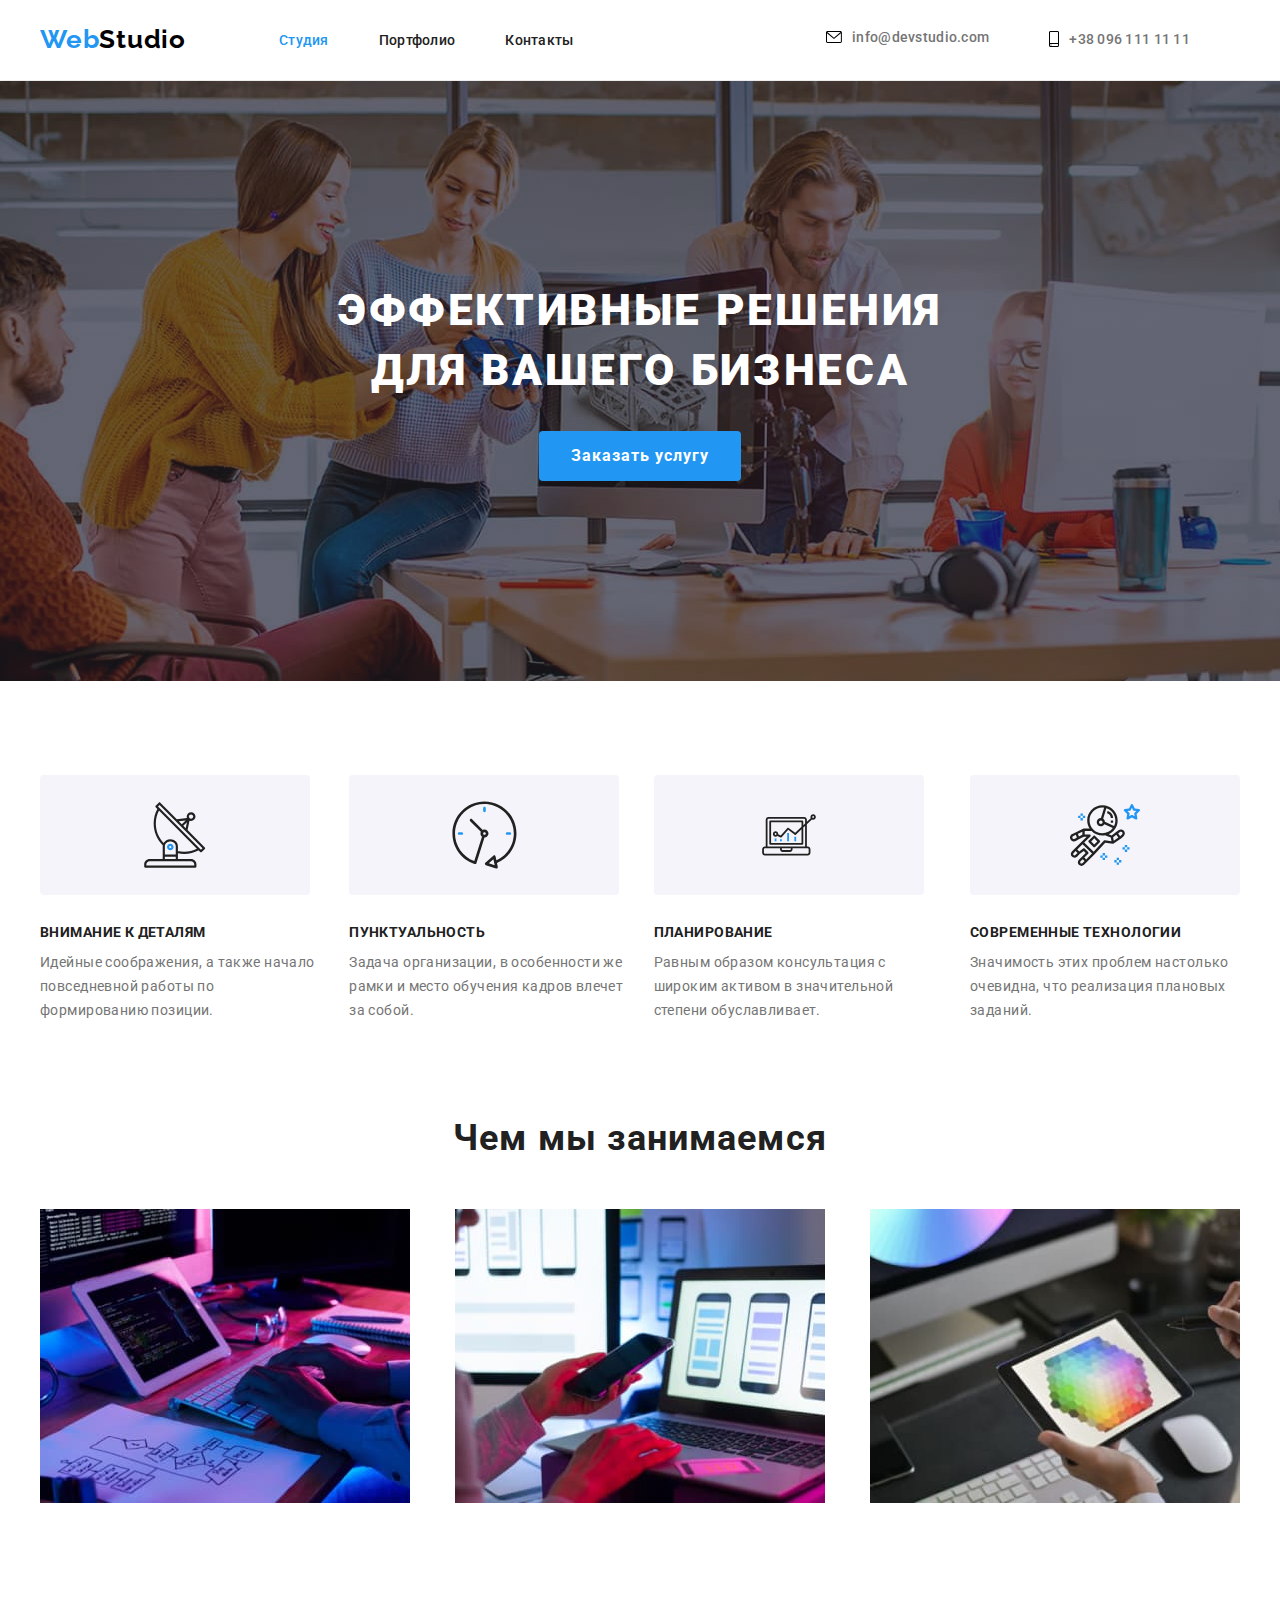
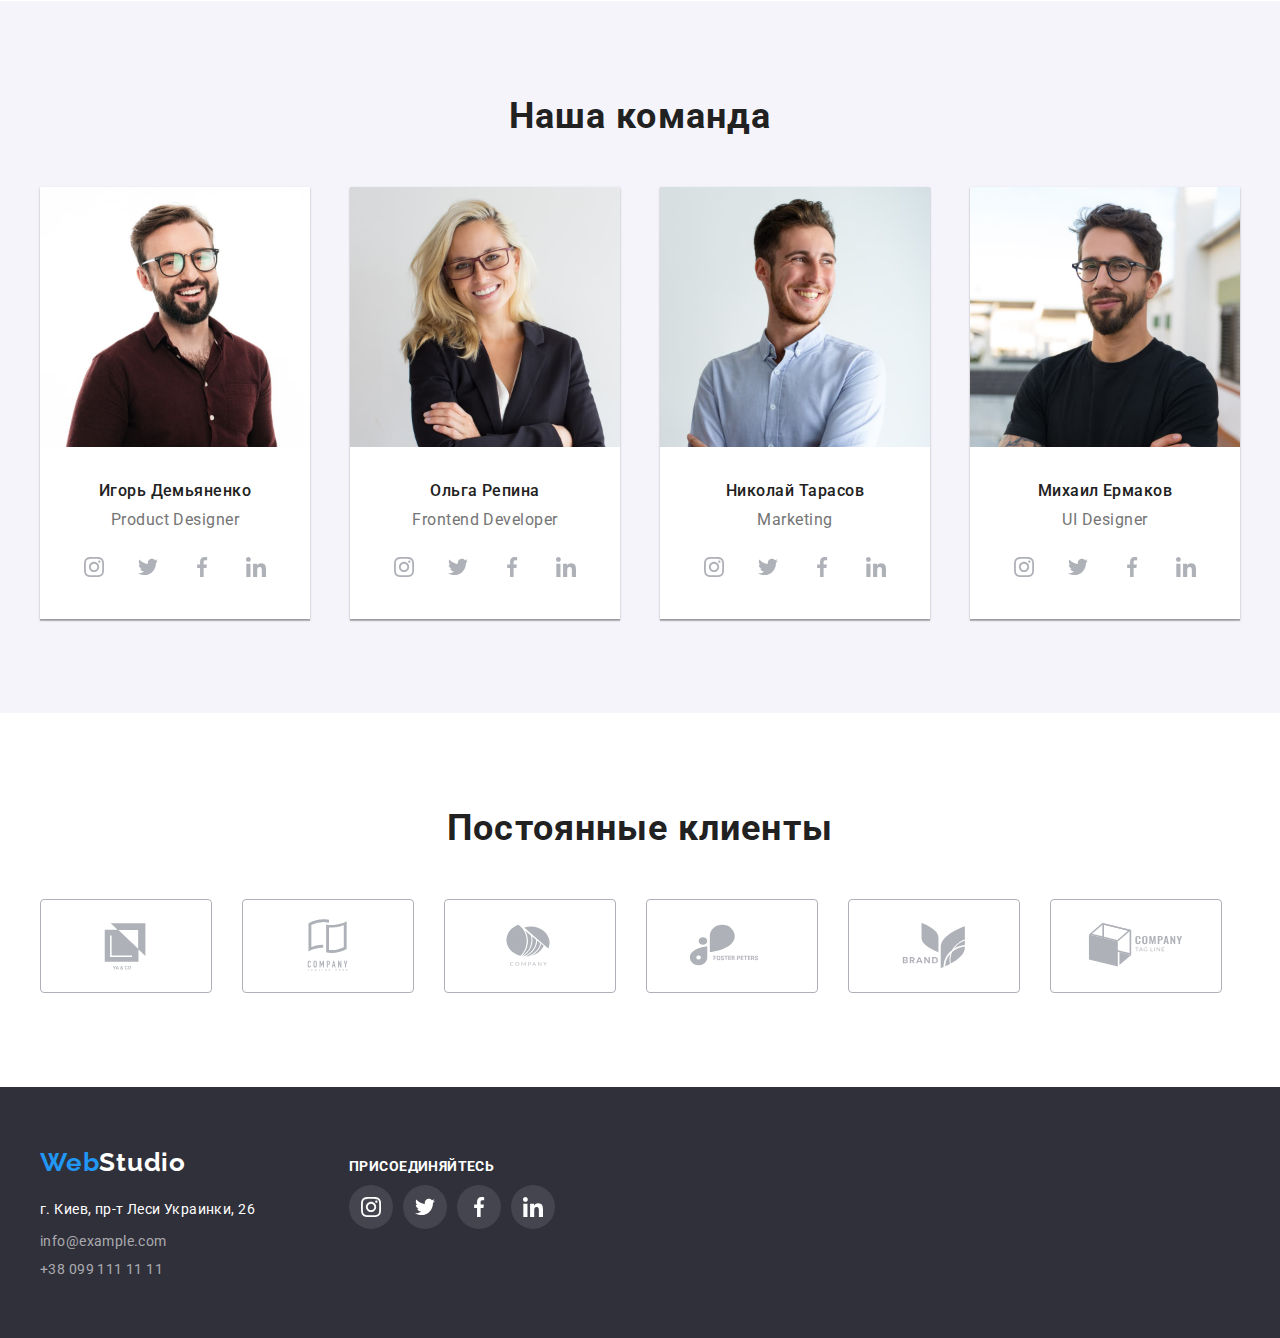
==== index.html @ afcabbdd "19/06 hw5" ====
<!DOCTYPE html>
<html lang="ru">
  <head>
    <meta charset="UTF-8" />
    <meta http-equiv="X-UA-Compatible" content="IE=edge" />
    <meta name="viewport" content="width=device-width, initial-scale=1.0" />
    <link
      href="https://fonts.googleapis.com/css2?family=Raleway:wght@700&family=Roboto:wght@400;500;700;900&display=swap"
      rel="stylesheet"
    />
    <title>webstudio</title>
    <link
      rel="stylesheet"
      href="https://cdnjs.cloudflare.com/ajax/libs/modern-normalize/1.1.0/modern-normalize.min.css"
      integrity="sha512-wpPYUAdjBVSE4KJnH1VR1HeZfpl1ub8YT/NKx4PuQ5NmX2tKuGu6U/JRp5y+Y8XG2tV+wKQpNHVUX03MfMFn9Q=="
      crossorigin="anonymous"
      referrerpolicy="no-referrer"
    />
    <link rel="stylesheet" href="./css/styles.css" />
  </head>
  <body>
    <!-- Шапка-->

    <header class="page-header">
      <div class="container">
        <nav class="header-nav">
          <a href="/" lang="en" class="logo link"
            ><span class="logo-part link">Web</span>Studio</a
          >
          <ul class="site-nav">
            <li class="header-item">
              <a href="./index.html" class="link current">Студия</a>
            </li>
            <li class="header-item">
              <a href="./portfolio.html" class="link">Портфолио</a>
            </li>
            <li class="header-item"><a href="" class="link">Контакты</a></li>
          </ul>
        </nav>
        <ul class="header-contacts">
          <li class="mail-icon">
            <a
              href="mailto:info@devstudio.com"
              class="contact-list-header link"
            >
              <svg class="envelope-header-icon" width="16" height="12">
                <use href="./images/icons.svg#icon-envelope"></use>
              </svg>
              info@devstudio.com</a
            >
          </li>
          <li>
            <a href="tel:+380961111111" class="contact-list-header link">
              <svg class="phone-header-icon" width="10" height="16">
                <use href="./images/icons.svg#icon-smartphone"></use>
              </svg>
              +38 096 111 11 11</a
            >
          </li>
        </ul>
      </div>
    </header>
    <!--Герой-->
    <main>
      <section class="hero">
        <div class="container">
          <h1 class="hero-title">Эффективные решения для вашего бизнеса</h1>
          <button type="button" class="button-title">Заказать услугу</button>
        </div>
      </section>
      <!--Преимущества-->
      <section class="features">
        <div class="container">
          <h2 class="visually-hidden">Наши преимущества</h2>
          <ul class="feature-title">
            <li class="feature-item-list">
              <div class="features-icon">
                <svg class="antenna-icon" width="65.32" height="70">
                  <use href="./images/icons.svg#icon-antenna"></use>
                </svg>
              </div>
              <h3 class="feature-item">Внимание к деталям</h3>
              <p class="feature-list">
                Идейные соображения, а также начало повседневной работы по
                формированию позиции.
              </p>
            </li>
            <li class="feature-item-list">
              <div class="features-icon">
                <svg class="clock-icon" width="66.96" height="70">
                  <use href="./images/icons.svg#icon-clock"></use>
                </svg>
              </div>
              <h3 class="feature-item">Пунктуальность</h3>
              <p class="feature-list">
                Задача организации, в особенности же рамки и место обучения
                кадров влечет за собой.
              </p>
            </li>
            <li class="feature-item-list">
              <div class="features-icon">
                <svg class="diagram-icon" width="70" height="53.69px">
                  <use href="./images/icons.svg#icon-diagram"></use>
                </svg>
              </div>
              <h3 class="feature-item">Планирование</h3>
              <p class="feature-list">
                Равным образом консультация с широким активом в значительной
                степени обуславливает.
              </p>
            </li>
            <li class="feature-item-list">
              <div class="features-icon">
                <svg class="astronaut-icon" width="70px" height="70px">
                  <use href="./images/icons.svg#icon-astronaut"></use>
                </svg>
              </div>
              <h3 class="feature-item">Современные технологии</h3>
              <p class="feature-list">
                Значимость этих проблем настолько очевидна, что реализация
                плановых заданий.
              </p>
            </li>
          </ul>
        </div>
      </section>
      <!--о нас-->
      <section class="about">
        <div class="container">
          <h2 class="section-title">Чем мы занимаемся</h2>
          <ul class="section-items">
            <li class="section-img">
              <img
                src="./images/1.jpg"
                width="370"
                height="294"
                alt="две руки на клавиатуре,лист со схемой,монитор,планшет,очки,блокнот"
              />
            </li>
            <li class="section-img">
              <img
                src="./images/2.jpg"
                width="370"
                height="294"
                alt="создание макета мобильной версии сайта"
              />
            </li>
            <li class="section-img">
              <img
                src="./images/3.jpg"
                width="370"
                height="294"
                alt="стилус и планшет с палитрой в руках на фоне клавиатуры и компьютера"
              />
            </li>
          </ul>
        </div>
      </section>
      <!--Сотрудники-->
      <section class="employees">
        <div class="container">
          <h2 class="team-title">Наша команда</h2>
          <ul class="employees-items">
            <li class="employee-list">
              <img
                src="./images/product_designer.jpg"
                width="270"
                height="260"
                alt="мужчина бородатый в очках в бордовой рубашке"
              />
              <div class="caption-job">
                <h3 class="caption">Игорь Демьяненко</h3>
                <p lang="en" class="job-title">Product Designer</p>
              </div>
              <ul class="employees-soc-list list">
                <li class="employees-soc-item">
                  <a href="" class="employees-soc-link link">
                    <svg class="employees-soc-icon" width="20" height="20">
                      <use href="./images/icons.svg#icon-instagram"></use>
                    </svg>
                  </a>
                </li>
                <li class="employees-soc-item">
                  <a href="" class="employees-soc-link link">
                    <svg class="employees-soc-icon" width="20" height="20">
                      <use href="./images/icons.svg#icon-twitter"></use>
                    </svg>
                  </a>
                </li>
                <li class="employees-soc-item">
                  <a href="" class="employees-soc-link link">
                    <svg class="employees-soc-icon" width="20" height="20">
                      <use href="./images/icons.svg#icon-facebook"></use>
                    </svg>
                  </a>
                </li>
                <li class="employees-soc-item">
                  <a href="" class="employees-soc-link link">
                    <svg class="employees-soc-icon" width="20" height="20">
                      <use href="./images/icons.svg#icon-linkedin"></use>
                    </svg>
                  </a>
                </li>
              </ul>
            </li>
            <li class="employee-list">
              <img
                src="./images/frontend_dev.jpg"
                width="270"
                height="260"
                alt="девушка блондинка в очках и пиджаке"
              />
              <div class="caption-job">
                <h3 class="caption">Ольга Репина</h3>
                <p lang="en" class="job-title">Frontend Developer</p>
              </div>
              <ul class="employees-soc-list list">
                <li class="employees-soc-item">
                  <a href="" class="employees-soc-link link">
                    <svg class="employees-soc-icon" width="20" height="20">
                      <use href="./images/icons.svg#icon-instagram"></use>
                    </svg>
                  </a>
                </li>
                <li class="employees-soc-item">
                  <a href="" class="employees-soc-link link">
                    <svg class="employees-soc-icon" width="20" height="20">
                      <use href="./images/icons.svg#icon-twitter"></use>
                    </svg>
                  </a>
                </li>
                <li class="employees-soc-item">
                  <a href="" class="employees-soc-link link">
                    <svg class="employees-soc-icon" width="20" height="20">
                      <use href="./images/icons.svg#icon-facebook"></use>
                    </svg>
                  </a>
                </li>
                <li class="employees-soc-item">
                  <a href="" class="employees-soc-link link">
                    <svg class="employees-soc-icon" width="20" height="20">
                      <use href="./images/icons.svg#icon-linkedin"></use>
                    </svg>
                  </a>
                </li>
              </ul>
            </li>
            <li class="employee-list">
              <img
                src="./images/marketing.jpg"
                width="270"
                height="260"
                alt="светлый мужчина в светлой рубашке"
              />
              <div class="caption-job">
                <h3 class="caption">Николай Тарасов</h3>
                <p lang="en" class="job-title">Marketing</p>
              </div>
              <ul class="employees-soc-list list">
                <li class="employees-soc-item">
                  <a href="" class="employees-soc-link link">
                    <svg class="employees-soc-icon" width="20" height="20">
                      <use href="./images/icons.svg#icon-instagram"></use>
                    </svg>
                  </a>
                </li>
                <li class="employees-soc-item">
                  <a href="" class="employees-soc-link link">
                    <svg class="employees-soc-icon" width="20" height="20">
                      <use href="./images/icons.svg#icon-twitter"></use>
                    </svg>
                  </a>
                </li>
                <li class="employees-soc-item">
                  <a href="" class="employees-soc-link link">
                    <svg class="employees-soc-icon" width="20" height="20">
                      <use href="./images/icons.svg#icon-facebook"></use>
                    </svg>
                  </a>
                </li>
                <li class="employees-soc-item">
                  <a href="" class="employees-soc-link link">
                    <svg class="employees-soc-icon" width="20" height="20">
                      <use href="./images/icons.svg#icon-linkedin"></use>
                    </svg>
                  </a>
                </li>
              </ul>
            </li>
            <li class="employee-list">
              <img
                src="./images/ul_designer.jpg"
                width="270"
                height="260"
                alt="мужчина брюнет в очках бородатый"
              />
              <div class="caption-job">
                <h3 class="caption">Михаил Ермаков</h3>
                <p lang="en" class="job-title">UI Designer</p>
              </div>
              <ul class="employees-soc-list list">
                <li class="employees-soc-item">
                  <a href="" class="employees-soc-link link">
                    <svg class="employees-soc-icon" width="20" height="20">
                      <use href="./images/icons.svg#icon-instagram"></use>
                    </svg>
                  </a>
                </li>
                <li class="employees-soc-item">
                  <a href="" class="employees-soc-link link">
                    <svg class="employees-soc-icon" width="20" height="20">
                      <use href="./images/icons.svg#icon-twitter"></use>
                    </svg>
                  </a>
                </li>
                <li class="employees-soc-item">
                  <a href="" class="employees-soc-link link">
                    <svg class="employees-soc-icon" width="20" height="20">
                      <use href="./images/icons.svg#icon-facebook"></use>
                    </svg>
                  </a>
                </li>
                <li class="employees-soc-item">
                  <a href="" class="employees-soc-link link">
                    <svg class="employees-soc-icon" width="20" height="20">
                      <use href="./images/icons.svg#icon-linkedin"></use>
                    </svg>
                  </a>
                </li>
              </ul>
            </li>
          </ul>
        </div>
      </section>
      <!--Клиенты-->
      <section class="clients">
        <div class="container">
          <h2 class="section-title">Постоянные клиенты</h2>
          <ul class="clients-list">
            <li class="clients-item">
              <a href="" class="clients-icon">
                <svg class="yaco-icon" width="106" height="60">
                  <use href="./images/icons.svg#icon-yaco"></use>
                </svg>
              </a>
            </li>
            <li class="clients-item">
              <a href="" class="clients-icon">
                <svg class="company-tagline-icon" width="106" height="60">
                  <use href="./images/icons.svg#icon-company-tagline"></use>
                </svg>
              </a>
            </li>
            <li class="clients-item">
              <a href="" class="clients-icon">
                <svg class="company-icon" width="106" height="60">
                  <use href="./images/icons.svg#icon-company"></use>
                </svg>
              </a>
            </li>
            <li class="clients-item">
              <a href="" class="clients-icon">
                <svg class="foster-peters-icon" width="106" height="60">
                  <use href="./images/icons.svg#icon-foster-peters"></use>
                </svg>
              </a>
            </li>
            <li class="clients-item">
              <a href="" class="clients-icon">
                <svg class="brand-icon" width="106" height="60">
                  <use href="./images/icons.svg#icon-brand"></use>
                </svg>
              </a>
            </li>
            <li class="clients-item">
              <a href="" class="clients-icon">
                <svg class="tagline-company-icon" width="106" height="60">
                  <use href="./images/icons.svg#icon-tagline-company"></use>
                </svg>
              </a>
            </li>
          </ul>
        </div>
      </section>
    </main>
    <footer class="page-footer">
      <div class="container footer">
        <div class="container-footer">
          <div class="footer-logo-main">
            <a href="/" lang="en" class="logo link"
              ><span class="logo-part link"> Web</span
              ><span class="footer-logo">Studio</span></a
            >
          </div>
          <address>
            <ul class="footer-list">
              <li class="footer-list-item">
                <a
                  href="https://goo.gl/maps/MhNTVuYmyWMfQof16"
                  target="_blank"
                  rel="nooper nofollow norereferrer"
                  class="address link"
                  >г. Киев, пр-т Леси Украинки, 26</a
                >
              </li>
              <li class="footer-list-item">
                <a href="mailto:info@example.com" class="contact-list link"
                  >info@example.com</a
                >
              </li>
              <li class="footer-list-item">
                <a href="tel:+380991111111" class="contact-list link"
                  >+38 099 111 11 11</a
                >
              </li>
            </ul>
          </address>
        </div>

        <div class="footer-soc">
          <p class="footer-soc-title">ПРИСОЕДИНЯЙТЕСЬ</p>
          <ul class="footer-soc-list list">
            <li class="footer-soc-item">
              <a href="" class="footer-soc-link link">
                <svg class="footer-soc-icon" width="20" height="20">
                  <use href="./images/icons.svg#icon-instagram"></use>
                </svg>
              </a>
            </li>
            <li class="footer-soc-item">
              <a href="" class="footer-soc-link link">
                <svg class="footer-soc-icon" width="20" height="20">
                  <use href="./images/icons.svg#icon-twitter"></use>
                </svg>
              </a>
            </li>
            <li class="footer-soc-item">
              <a href="" class="footer-soc-link link">
                <svg class="footer-soc-icon" width="20" height="20">
                  <use href="./images/icons.svg#icon-facebook"></use>
                </svg>
              </a>
            </li>
            <li class="footer-soc-item">
              <a href="" class="footer-soc-link link">
                <svg class="footer-soc-icon" width="20" height="20">
                  <use href="./images/icons.svg#icon-linkedin"></use>
                </svg>
              </a>
            </li>
          </ul>
        </div>
      </div>
    </footer>
  </body>
</html>
---- css/styles.css ----
/* цвет основного текста #757575; */
/* вторичный цвет текста #212121; */
/* не основной цвет фона (сверху и футер) темно-серый #2F303A; */
/* основной цвет фона (мэин) белый #E5E5E5; */

:root {
  --primary-text-color: #757575;
  --tittle-text-color: #212121;
  --accent-color: #2196f3;
  --primary-bg-color: #ffffff;
}

html {
  box-sizing: border-box;
}

body {
  background-color: var(--primary-bg-color);
  color: var(--primary-text-color);
  font-family: Roboto, sans-serif;
  margin: 0;
}

p,
h1,
h2,
h3,
h4,
h5,
h6 {
  font-family: Roboto;
  margin: 0;
}

ul {
  list-style: none;
  padding: 0;
  margin: 0;
}

img {
  max-width: 100%;
}

.link {
  text-decoration: none;
}

.list {
  list-style: none;
}

.container {
  width: 1200px;
  padding-left: 15px;
  padding-right: 15px;
  margin: auto;
}

/* header */

/* ----------logo---------- */

.logo {
  font-family: "Raleway", sans-serif;
  font-style: normal;
  font-weight: 700;
  color: #000000;
  font-size: 26px;
  line-height: 1.19;
  letter-spacing: 0.03em;

  margin-right: 93px;
}

.logo-part {
  color: var(--accent-color);
  letter-spacing: 0.03em;
}

.footer-logo {
  color: #ffffff;
  background-color: #2f303a;
  letter-spacing: 0.03em;
}

/* ------site nav------ */
.site-nav .link {
  font-style: normal;
  font-weight: 500;
  font-size: 14px;
  line-height: 1.14;
  color: var(--tittle-text-color);
  letter-spacing: 0.02em;
}

.site-nav .link:hover,
.site-nav .link:focus {
  color: var(--accent-color);
}

.site-nav .link.current {
  color: var(--accent-color);
}

.site-nav {
  display: flex;
  align-items: center;
}

.site-nav {
  margin: 0;
}

.header-item:not(:last-child) {
  margin-right: 50px;
}

.page-header .container {
  display: flex;
  align-items: center;
}

.page-header {
  padding-top: 24px;
  padding-bottom: 25px;
  border-bottom: 1px solid #ececec;
}

.header-nav {
  display: flex;
}

.header-contacts {
  display: flex;
  margin: 0;
  margin-left: auto;
  justify-content: end;
}

.contact-list-header {
  display: flex;
  align-items: center;
  justify-content: center;

  font-weight: 500;
  font-size: 14px;
  line-height: 1.14px;
  letter-spacing: 0.02em;
  color: var(--primary-text-color);

  margin-right: 50px;
}

.contact-list-header {
  content: "";
  margin-left: 10px;
  background-color: #fff;
  background-size: contain;
}

.contact-list-header:hover,
.contact-list-header:focus .envelope-header-icon:hover,
.envelope-header-icon:focus {
  color: var(--accent-color);
  fill: var(--accent-color);
}

.envelope-header-icon,
.phone-header-icon {
  display: flex;
  align-items: center;
  justify-content: center;
  background-size: contain;

  margin-right: 10px;
}

.mail-icon {
  margin: 0;
  padding: 0;
}

.contact-list {
  font-style: normal;
  font-weight: 400;
  font-size: 14px;
  line-height: 1.71px;
  letter-spacing: 0.03em;
  color: rgba(255, 255, 255, 0.6);
}

.contact-list:hover,
.contact-list:focus {
  color: var(--accent-color);
}

/* ------герой------ */

.hero {
  background-color: #2f303a;
  background-image: linear-gradient(
      rgba(47, 48, 58, 0.4),
      rgba(47, 48, 58, 0.4)
    ),
    url(../images/hero-bg\ .jpg);
  max-width: 1600px;
  margin: 0 auto;
  background-repeat: no-repeat;
  background-position: center;

  padding-top: 200px;
  padding-bottom: 200px;
}

.hero-title {
  font-weight: 900;
  font-size: 44px;
  line-height: 1.36;
  text-align: center;
  letter-spacing: 0.06em;
  text-transform: uppercase;
  color: #ffffff;

  width: 696px;
  height: 120px;
  align-items: center;
  margin: auto;
  margin-bottom: 30px;
}

.button-title {
  font-family: inherit;
  font-style: normal;
  font-weight: 700;
  font-size: 16px;
  line-height: 1.88;
  display: flex;
  align-items: center;
  text-align: center;
  letter-spacing: 0.06em;
  cursor: pointer;
  color: #ffffff;
  background-color: #2196f3;

  min-width: 200px;
  height: 50px;
  padding: 10px 32px;
  margin: auto;
  border-radius: 4px;
  border: transparent;
}

.button-title:hover,
.button-title:focus {
  opacity: 0.5;
}

/* ------преимущества------ */

.features {
  padding-top: 94px;
  padding-bottom: 94px;
}

.feature-title {
  display: flex;
  margin-top: 0;
  margin-bottom: 0;
}

/* .feature-item-list {
  width: 270px;
  height: 101px;
} */

.feature-item-list:not(:last-child) {
  margin-right: 30px;
  /* margin-bottom: 94px; */
}

.features-icon {
  display: flex;
  justify-content: center;
  align-items: center;

  margin-bottom: 30px;
  width: 270px;
  height: 120px;
  background-color: #f5f4fa;
  border-radius: 4px;
}

/* .feature-item-list::before {
    content: '';
} */

.features-item::before {
  display: block;

  content: "";
  height: 120px;
}

.visually-hidden {
  position: absolute;
  white-space: nowrap;
  width: 1px;
  height: 1px;
  overflow: hidden;
  border: 0;
  padding: 0;
  clip: rect(0 0 0 0);
  clip-path: inset(50%);
  margin: -1px;
}

.feature-item {
  font-style: normal;
  font-weight: 700;
  font-size: 14px;
  line-height: 1.14;
  letter-spacing: 0.03em;
  text-transform: uppercase;
  color: var(--tittle-text-color);
  margin-bottom: 10px;
}

.feature-list {
  font-weight: 400;
  font-size: 14px;
  line-height: 1.71;
  letter-spacing: 0.03em;
}

/* ------о нас------ */

.about {
  /* padding-top: 94px; */
  padding-bottom: 94px;
}

.section-items {
  display: flex;
  justify-content: space-between;
  margin: 0;
}

.section-title,
.team-title {
  font-style: normal;
  font-weight: 700;
  font-size: 36px;
  line-height: 1.17;
  text-align: center;
  letter-spacing: 0.03em;
  color: var(--tittle-text-color);
  margin-bottom: 50px;
}

.section-img:not(:last-child) {
  margin-right: 30px;
  /* flex-basis: calc(100%/3) */
}

/* ------сотрудники------ */

.employees {
  background-color: #f5f4fa;
  padding-top: 94px;
  padding-bottom: 94px;
}

.employees-items {
  display: flex;
  justify-content: space-between;
  margin: 0;
}

.employee-list {
  background-color: var(--primary-bg-color);
  box-shadow: 0px 1px 3px rgba(0, 0, 0, 0.12), 0px 1px 1px rgba(0, 0, 0, 0.14),
    0px 2px 1px rgba(0, 0, 0, 0.2);
}

.employee-list:not(:last-child) {
  margin-right: 30px;
}

.caption {
  font-weight: 500;
  font-size: 16px;
  line-height: 1.19;
  letter-spacing: 0.03em;
  color: var(--tittle-text-color);
  margin-bottom: 10px;
}

.job-title {
  font-size: 16px;
  line-height: 1.19;
  letter-spacing: 0.03em;
  margin-bottom: 16px;
}

.caption-job {
  text-align: center;
  padding-top: 30px;
  /* padding-bottom: 30px; */
}

/* -----Клиенты----- */

.clients {
  padding-top: 94px;
  padding-bottom: 94px;
}

.clients-list {
  display: flex;
  margin-top: 0;
  margin-bottom: 0;
}

.clients-item:not(:last-child) {
  margin-right: 30px;
  /* margin-bottom: 94px; */
}

/* .clients-item {
  fill: #afb1b8;
} */

.clients-icon:hover,
.clients-icon:focus {
  fill: var(--accent-color);
  border-color: var(--accent-color);
}

.clients-icon {
  display: flex;
  justify-content: center;
  align-items: center;

  width: 170px;
  height: 92px;
  fill: #afb1b8;
  border: 1px solid #afb1b8;
  border-radius: 4px;
}

.employees-soc-list {
  display: flex;
  justify-content: center;
  padding-bottom: 30px;
}

.employees-soc-item {
  width: 44px;
  height: 44px;
  margin-left: 10px;
}

.employees-soc-item:first-child {
  margin-left: 0;
}

.employees-soc-link {
  display: flex;
  align-items: center;
  justify-content: center;
  width: 100%;
  height: 100%;
  border-radius: 50%;
  /* background-color: tomato; */
  color: #afb1b8;
}

.employees-soc-icon {
  fill: currentColor;
}

.employees-soc-link:hover,
.employees-soc-link:focus {
  background-color: #2196f3;
  color: var(--primary-bg-color);
}

/* ------footer------ */
.page-footer {
  display: flex;
  background-color: #2f303a;
  padding-top: 60px;
  padding-bottom: 60px;
}

.container.footer {
  display: flex;
  align-items: baseline;
}

.container-footer {
  display: block;
  align-items: center;
  justify-content: center;
}

.footer-list {
  display: block;
  margin-top: 20px;
}

.footer-list-item:not(:last-child) {
  margin-bottom: 9px;
}

.address {
  font-style: normal;
  font-weight: 400;
  font-size: 14px;
  line-height: 1.71;
  letter-spacing: 0.03em;
  color: #ffffff;
}

/* footer-soc */

.footer-soc-title {
  display: block;
  align-items: center;
  justify-content: flex-start;

  margin-bottom: 10px;
  font-weight: 700;
  font-size: 14px;
  line-height: 1.14;
  letter-spacing: 0.03em;
  text-transform: uppercase;
  color: var(--primary-bg-color);
}

.footer-soc {
  display: block;
  align-items: center;
  justify-content: center;
  margin-left: 70px;
}

.footer-soc-list {
  display: flex;
  justify-content: center;
}

.footer-soc-item {
  width: 44px;
  height: 44px;
  margin-left: 10px;
}

.footer-soc-item:first-child {
  margin-left: 0;
}

.footer-soc-link {
  display: flex;
  align-items: center;
  justify-content: center;
  width: 100%;
  height: 100%;
  border-radius: 50%;
  background-color: rgba(255, 255, 255, 0.1);
}

.footer-soc-link:hover,
.footer-soc-link:focus {
  background-color: var(--accent-color);
}

.footer-soc-icon {
  fill: var(--primary-bg-color);
}

/* 
.employees-soc-link:hover .employees-soc-icon,
.employees-soc-link:focus .employees-soc-icon {
    fill: var(--primary-bg-color);
} */

/* =======PORTFOLIO======== */

.portfolio-section {
  padding-top: 94px;
  padding-bottom: 94px;
}

.hero-button {
  font-family: inherit;
  font-weight: 500;
  font-size: 16px;
  line-height: 1.62;
  cursor: pointer;
  letter-spacing: 0.03em;
  color: var(--tittle-text-color);
  background: #f5f4fa;

  padding: 6px 22px;
}

.hero-button:hover,
.hero-button:focus,
.hero-button .current {
  color: #ffffff;
  background-color: #2196f3;
}

.hero-list {
  display: flex;
  justify-content: center;
  margin-bottom: 50px;
}
.hero-button {
  border-radius: 4px;
  border: transparent;
}

.hero-button:hover,
.hero-button:focus {
  box-shadow: 0px 3px 1px rgba(0, 0, 0, 0.1), 0px 1px 2px rgba(0, 0, 0, 0.08),
    0px 2px 2px rgba(0, 0, 0, 0.12);
}

.hero-item:not(:last-child) {
  margin-right: 8px;
}

.sample-caption {
  padding-top: 20px;
  padding-bottom: 20px;
  padding-left: 24px;
  padding-right: 24px;
  /* border: 1px solid #EEEEEE; */
}

.exemple-caption {
  font-size: 18px;
  line-height: 2;
  color: var(--tittle-text-color);
  letter-spacing: 0.06em;
}

.exemple-type {
  font-size: 16px;
  line-height: 1.88;
  letter-spacing: 0.03em;
  color: var(--primary-text-color);
}

.exemples-list {
  display: flex;
  flex-wrap: wrap;
  margin: -15px;
}

.exemples-item {
  flex-basis: calc(100% / 3 - 30px);
  margin: 15px;
  border: 1px solid #eeeeee;
}

.exemples-item:hover,
.exemples-item:focus {
  box-shadow: 0px 1px 1px rgba(0, 0, 0, 0.12), 0px 4px 4px rgba(0, 0, 0, 0.06),
    1px 4px 6px rgba(0, 0, 0, 0.16);
}
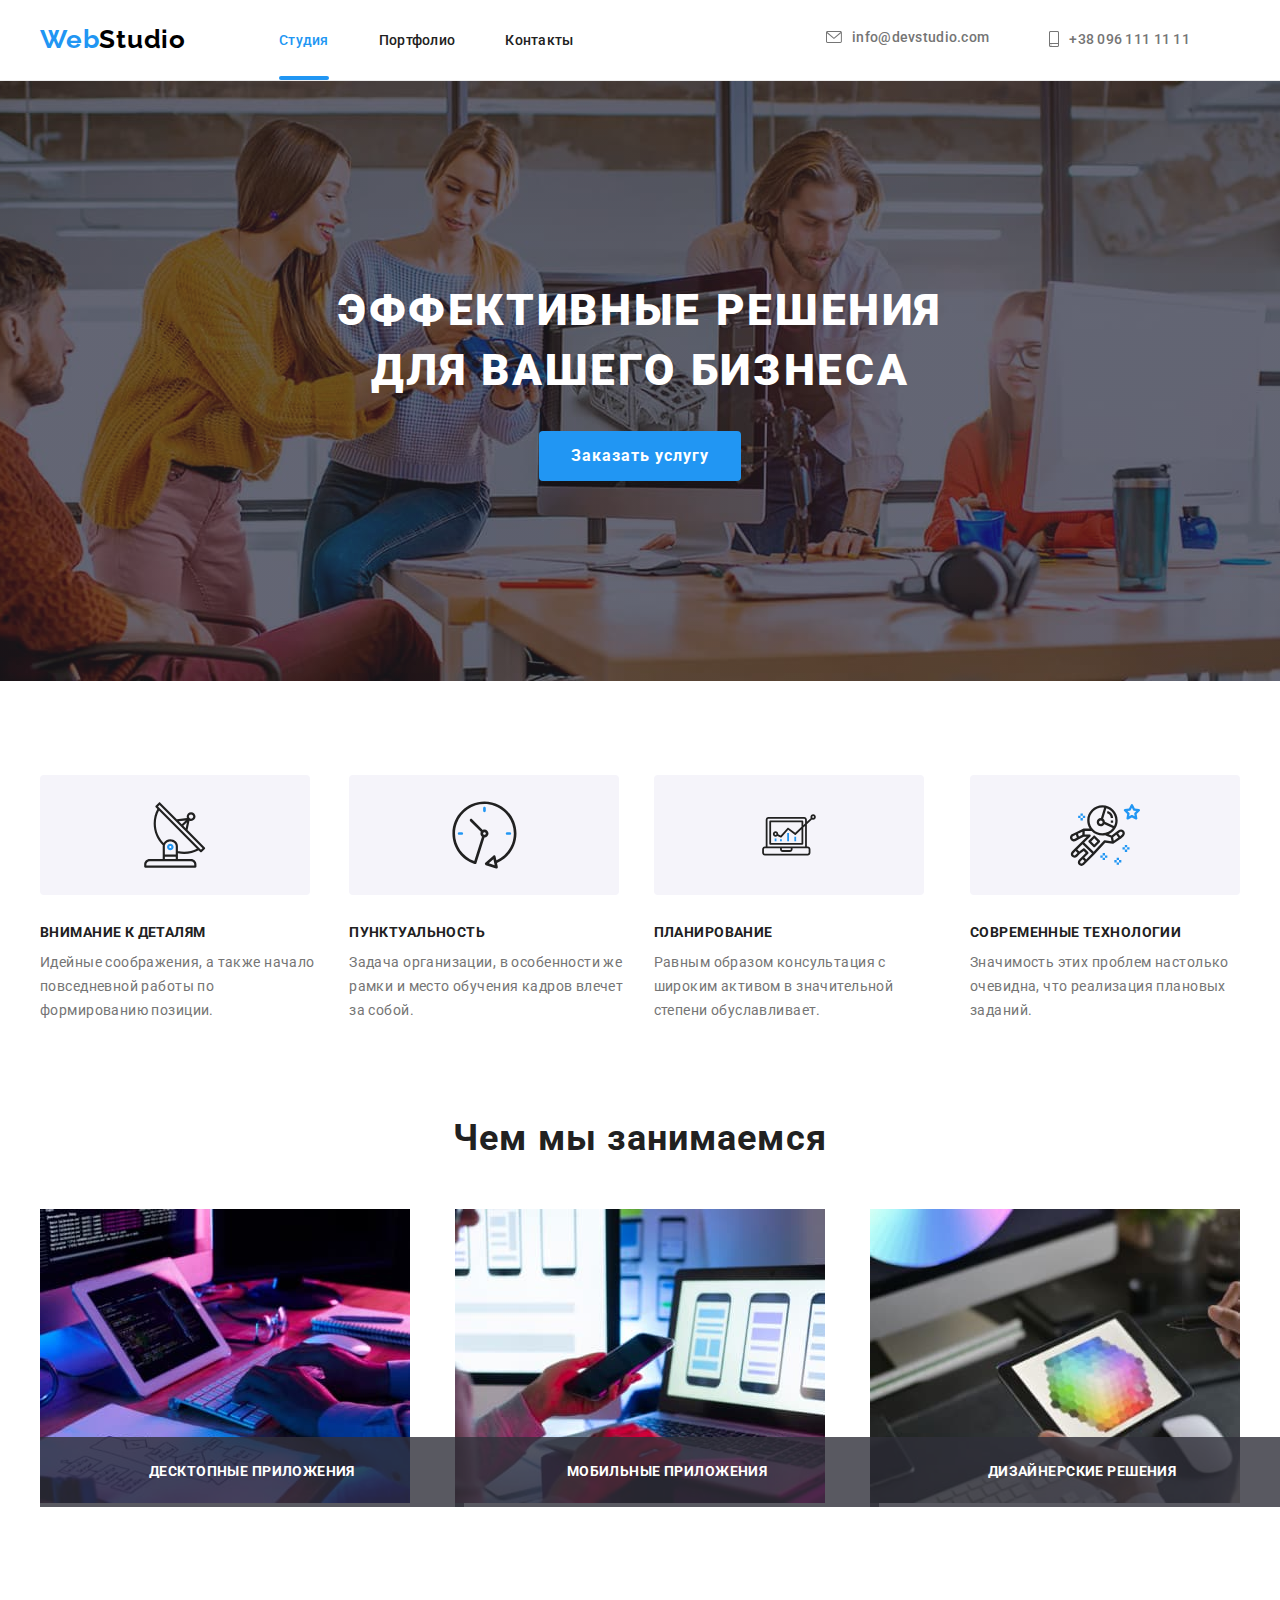
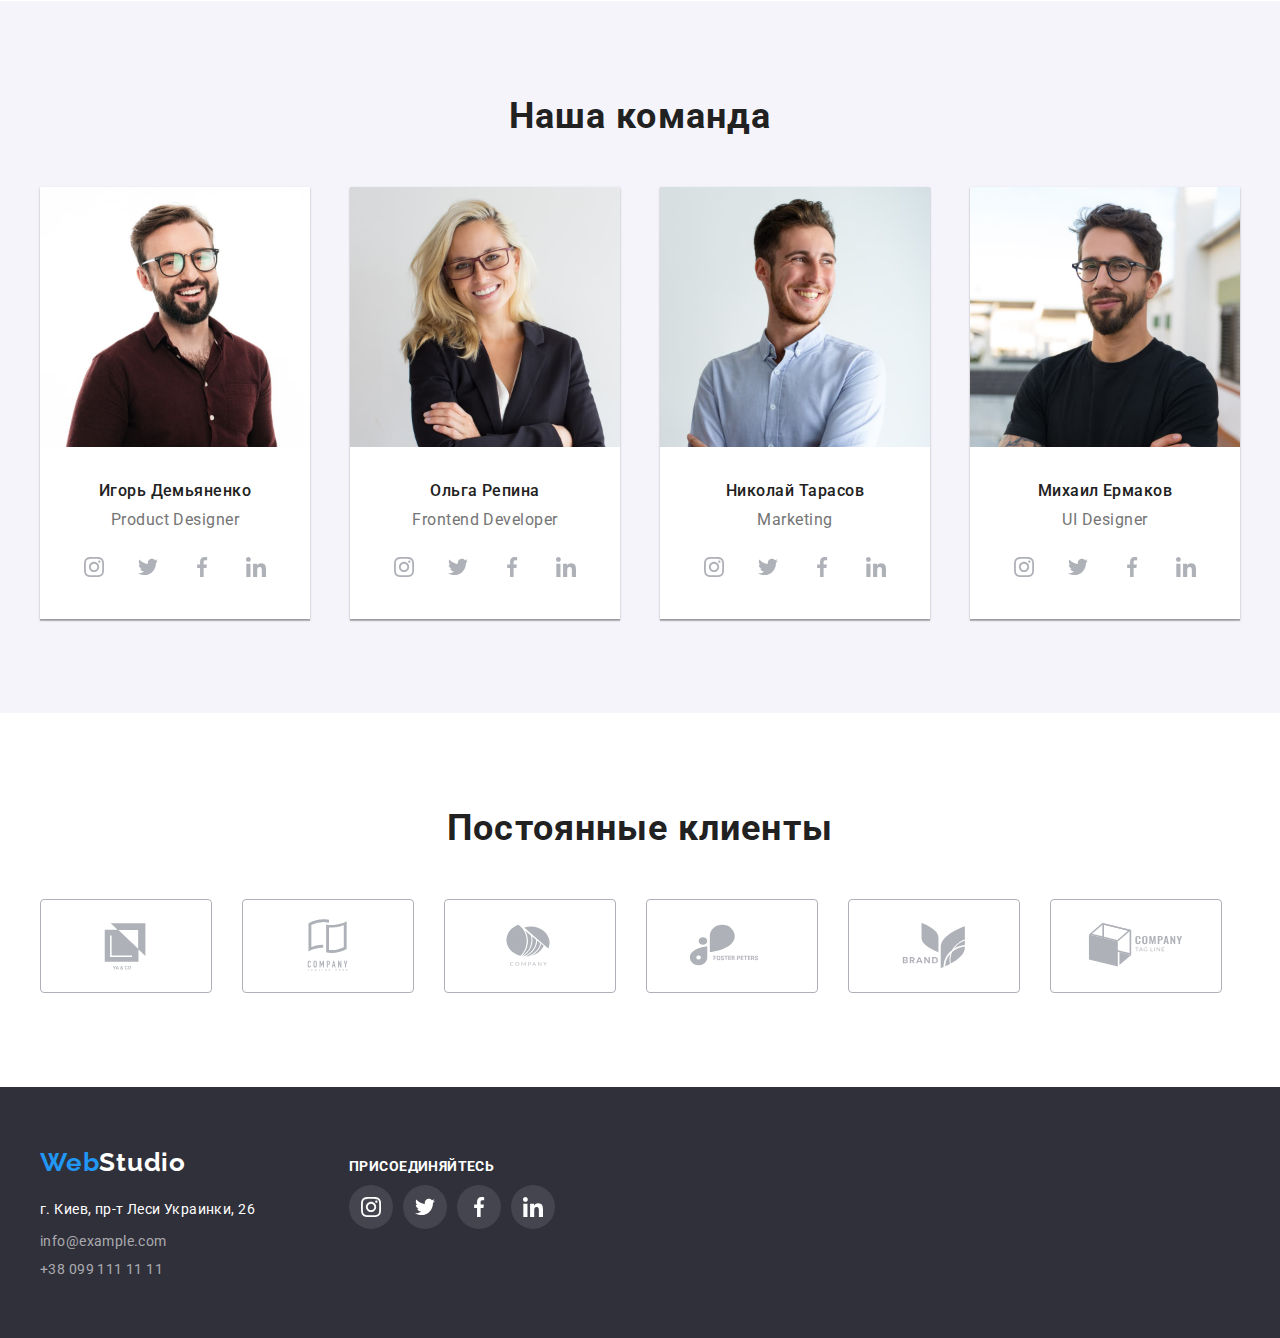
==== commit f10830f2: "21/06 hw5 1:43am" ====
--- a/index.html
+++ b/index.html
@@ -65,7 +65,9 @@
       <section class="hero">
         <div class="container">
           <h1 class="hero-title">Эффективные решения для вашего бизнеса</h1>
-          <button type="button" class="button-title">Заказать услугу</button>
+          <button type="button" class="button-title" data-modal-open>
+            Заказать услугу
+          </button>
         </div>
       </section>
       <!--Преимущества-->
@@ -136,6 +138,7 @@
                 height="294"
                 alt="две руки на клавиатуре,лист со схемой,монитор,планшет,очки,блокнот"
               />
+              <p class="img-caption">Десктопные приложения</p>
             </li>
             <li class="section-img">
               <img
@@ -144,6 +147,7 @@
                 height="294"
                 alt="создание макета мобильной версии сайта"
               />
+              <p class="img-caption">Мобильные приложения</p>
             </li>
             <li class="section-img">
               <img
@@ -152,6 +156,7 @@
                 height="294"
                 alt="стилус и планшет с палитрой в руках на фоне клавиатуры и компьютера"
               />
+              <p class="img-caption">Дизайнерские решения</p>
             </li>
           </ul>
         </div>
@@ -452,5 +457,15 @@
         </div>
       </div>
     </footer>
+    <div class="backdrop is-hidden" data-modal>
+      <div class="modal">
+        <button type="button" class="modal-close" data-modal-close>
+          <svg class="close-modal" width="11" height="11">
+            <use href="./images/icons.svg#icon-close-modal"></use>
+          </svg>
+        </button>
+      </div>
+    </div>
+    <script src="./js/modal.js"></script>
   </body>
 </html>
--- a/css/styles.css
+++ b/css/styles.css
@@ -116,6 +116,25 @@
   margin-right: 50px;
 }
 
+.header-item > .link {
+  position: relative;
+  padding-top: 32px;
+  padding-bottom: 32px;
+}
+
+.header-item > .link.current::after {
+  content: "";
+
+  position: absolute;
+  bottom: 0;
+
+  display: block;
+  width: 100%;
+  height: 4px;
+  border-radius: 2px;
+  background: var(--accent-color);
+}
+
 .page-header .container {
   display: flex;
   align-items: center;
@@ -160,18 +179,26 @@
 }
 
 .contact-list-header:hover,
-.contact-list-header:focus .envelope-header-icon:hover,
-.envelope-header-icon:focus {
+.contact-list-header:focus {
   color: var(--accent-color);
   fill: var(--accent-color);
 }
 
+.contact-list-header:hover .envelope-header-icon,
+.contact-list-header:focus .envelope-header-icon,
+.contact-list-header:hover .phone-header-icon,
+.contact-list-header:focus .phone-header-icon {
+  color: var(--accent-color);
+  fill: var(--accent-color);
+}
+
 .envelope-header-icon,
 .phone-header-icon {
   display: flex;
   align-items: center;
   justify-content: center;
   background-size: contain;
+  fill: var(--primary-text-color);
 
   margin-right: 10px;
 }
@@ -363,6 +390,27 @@
   /* flex-basis: calc(100%/3) */
 }
 
+.section-img {
+  position: relative;
+}
+
+.img-caption {
+  position: absolute;
+  padding: 27px;
+  bottom: 0px;
+  width: 100%;
+
+  font-weight: 700;
+  font-size: 14px;
+  line-height: 1.14;
+  text-align: center;
+  letter-spacing: 0.03em;
+  text-transform: uppercase;
+
+  color: var(--primary-bg-color);
+  background: rgba(47, 48, 58, 0.8);
+}
+
 /* ------сотрудники------ */
 
 .employees {
@@ -585,6 +633,52 @@
 .employees-soc-link:focus .employees-soc-icon {
     fill: var(--primary-bg-color);
 } */
+
+.backdrop {
+  position: fixed;
+  top: 0;
+  left: 0;
+  width: 100%;
+  height: 100%;
+  background-color: rgba(0, 0, 0, 0.2);
+  transition: 250ms cubic-bezier(0.4, 0, 0.2, 1);
+}
+
+.backdrop.is-hidden .modal {
+  transform: translate(-50%, -50%) scale(0);
+}
+
+.modal {
+  position: absolute;
+  top: 50%;
+  left: 50%;
+  transform: translate(-50%, -50%) scale(1);
+  width: 528px;
+  min-height: 581px;
+  background-color: var(--primary-bg-color);
+  border-radius: 4px;
+  transition: transform 250ms cubic-bezier(0.4, 0, 0.2, 1);
+}
+
+.modal-close {
+  position: absolute;
+  right: 8px;
+  top: 8px;
+  width: 30px;
+  height: 30px;
+  border: 1px solid rgba(0, 0, 0, 0.1);
+  border-radius: 50%;
+  background-color: transparent;
+  display: flex;
+  align-items: center;
+  justify-content: center;
+}
+
+.is-hidden {
+  opacity: 0;
+  visibility: hidden;
+  pointer-events: none;
+}
 
 /* =======PORTFOLIO======== */
 
@@ -667,6 +761,31 @@
   border: 1px solid #eeeeee;
 }
 
+.exemples-item:hover .exemples-hover-text {
+  transform: translateY(0);
+}
+
+.exemples-hover-wrap {
+  position: relative;
+  overflow: hidden;
+}
+
+.exemples-hover-text {
+  position: absolute;
+  top: 0;
+  font-style: normal;
+  font-size: 18px;
+  color: var(--primary-bg-color);
+  line-height: 1.55;
+  font-weight: 400;
+  background-color: rgba(33, 150, 243, 0.9);
+  padding: 64px 24px;
+  height: 100%;
+
+  transform: translateY(100%);
+  transition: transform 250ms cubic-bezier(0.4, 0, 0.2, 1);
+}
+
 .exemples-item:hover,
 .exemples-item:focus {
   box-shadow: 0px 1px 1px rgba(0, 0, 0, 0.12), 0px 4px 4px rgba(0, 0, 0, 0.06),
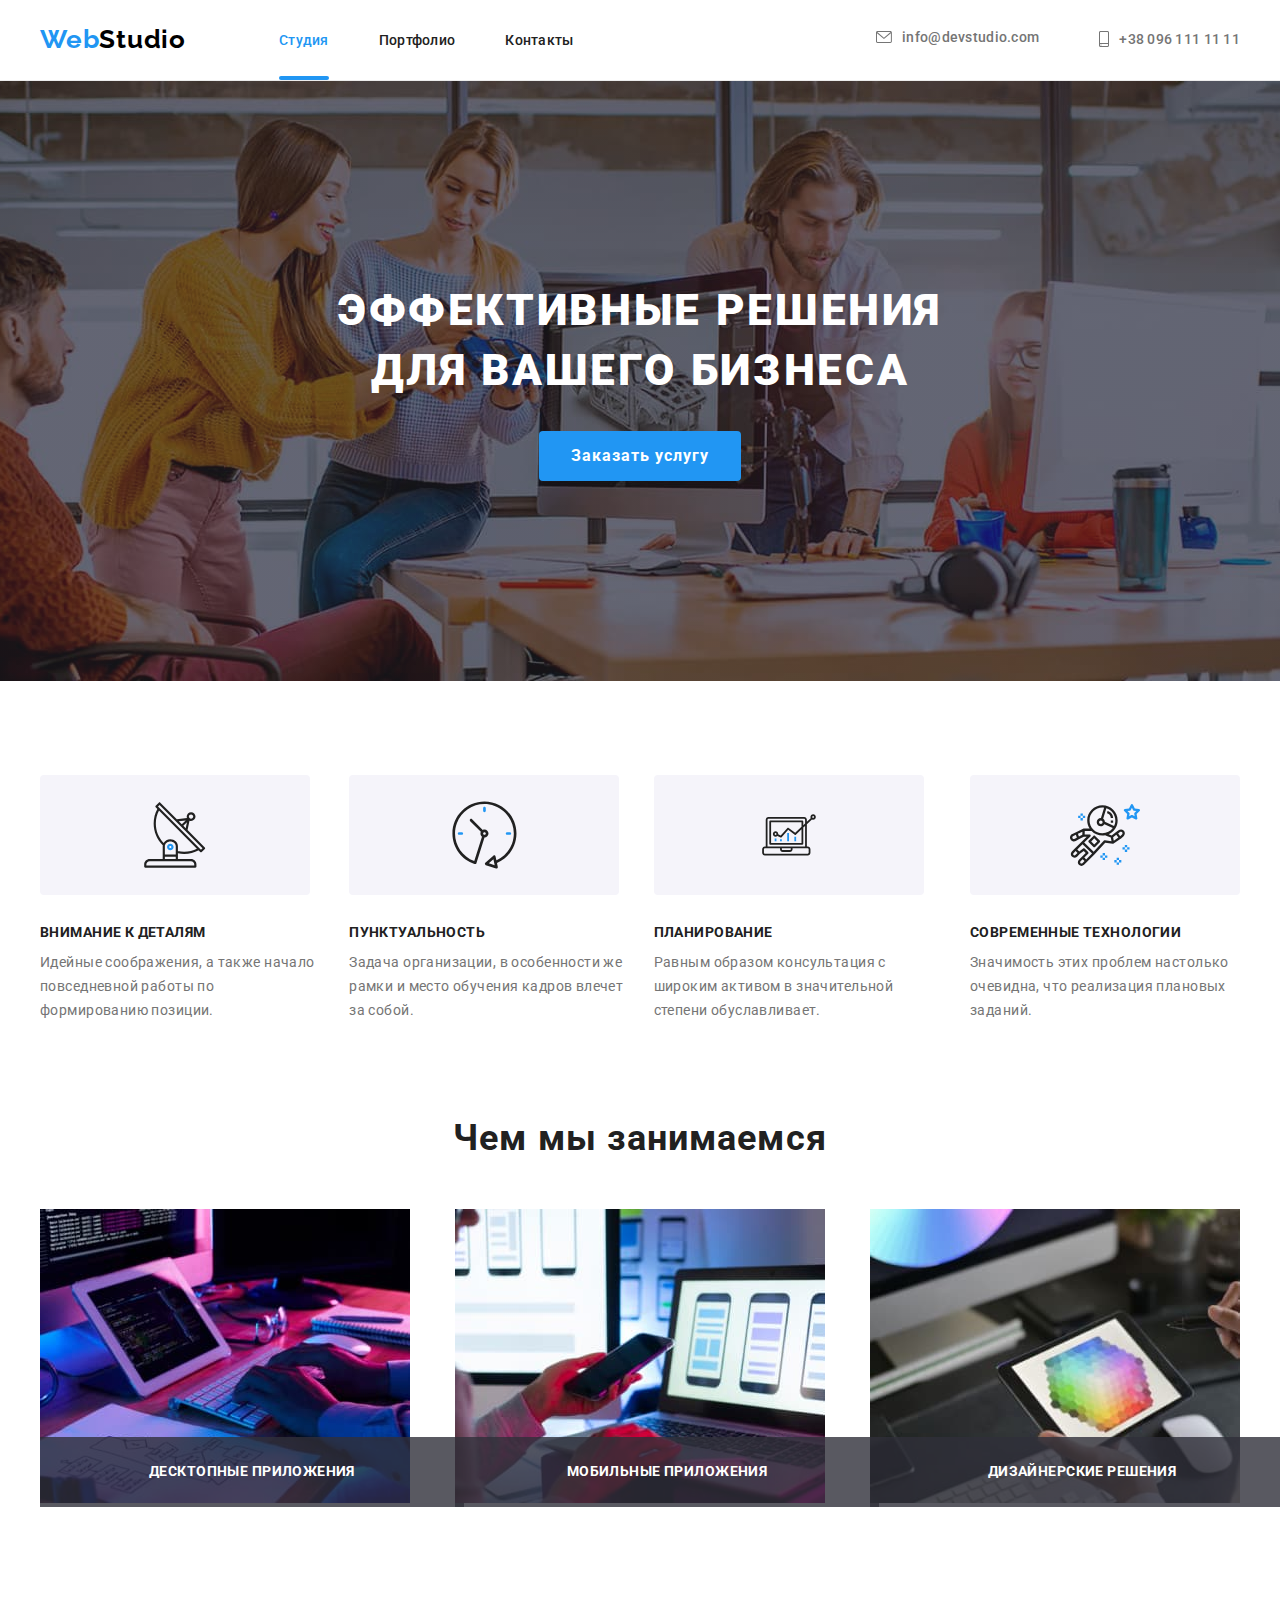
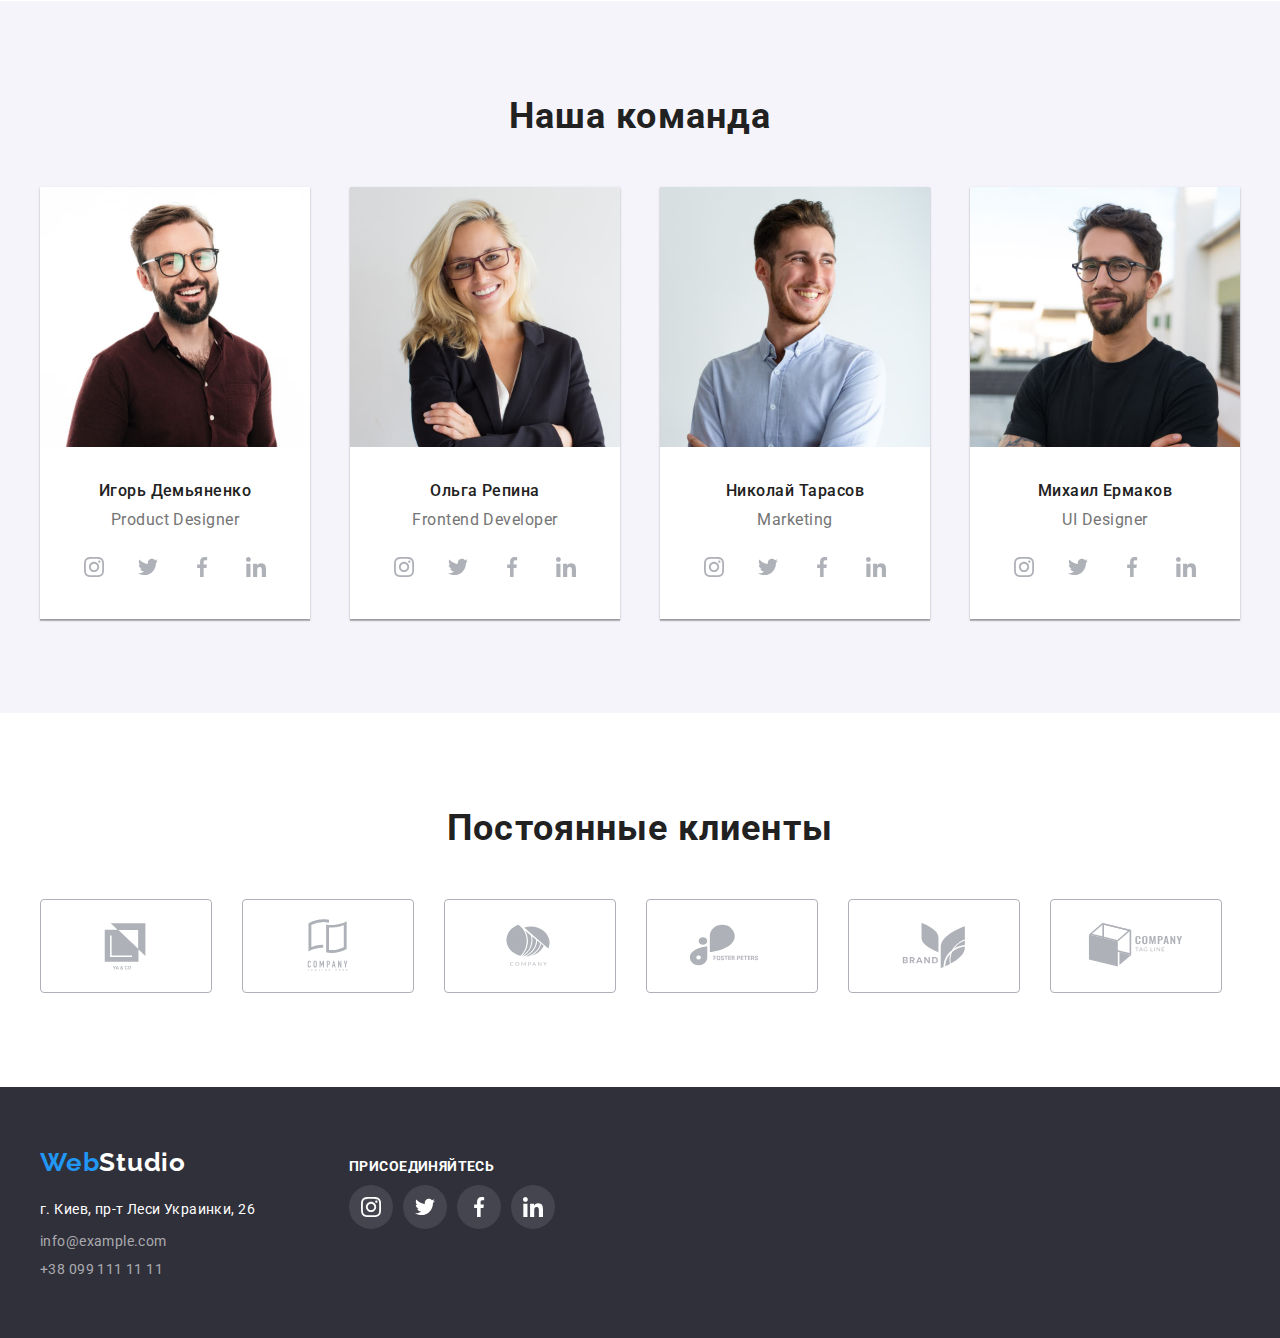
==== commit 5a697f85: "24/06 hw05 12:42" ====
--- a/index.html
+++ b/index.html
@@ -29,12 +29,14 @@
           >
           <ul class="site-nav">
             <li class="header-item">
-              <a href="./index.html" class="link current">Студия</a>
+              <a href="./index.html" class="header-link link current">Студия</a>
             </li>
             <li class="header-item">
-              <a href="./portfolio.html" class="link">Портфолио</a>
-            </li>
-            <li class="header-item"><a href="" class="link">Контакты</a></li>
+              <a href="./portfolio.html" class="header-link link">Портфолио</a>
+            </li>
+            <li class="header-item">
+              <a href="" class="header-link link">Контакты</a>
+            </li>
           </ul>
         </nav>
         <ul class="header-contacts">
--- a/css/styles.css
+++ b/css/styles.css
@@ -94,9 +94,19 @@
   letter-spacing: 0.02em;
 }
 
+/* .site-nav .link.current.header-link::after {
+  opacity: 1;
+} */
+
+.site-nav .header-link:hover::after,
+.site-nav .header-link:focus::after {
+  opacity: 1;
+}
+
 .site-nav .link:hover,
 .site-nav .link:focus {
   color: var(--accent-color);
+  transition: 250ms cubic-bezier(0.4, 0, 0.2, 1);
 }
 
 .site-nav .link.current {
@@ -122,7 +132,21 @@
   padding-bottom: 32px;
 }
 
-.header-item > .link.current::after {
+.header-link.current::after {
+  content: "";
+
+  position: absolute;
+  bottom: 0;
+
+  display: block;
+  width: 100%;
+  height: 4px;
+  border-radius: 2px;
+  opacity: 1;
+  background: var(--accent-color);
+}
+
+.header-link::after {
   content: "";
 
   position: absolute;
@@ -133,6 +157,23 @@
   height: 4px;
   border-radius: 2px;
   background: var(--accent-color);
+  opacity: 0;
+
+  transition: opacity 250ms cubic-bezier(0.4, 0, 0.2, 1);
+}
+
+.header-link:hover::after,
+.header-link:focus::after {
+  content: "";
+
+  position: absolute;
+  bottom: 0;
+
+  display: block;
+  width: 100%;
+  height: 4px;
+  border-radius: 2px;
+  background-color: var(--accent-color);
 }
 
 .page-header .container {
@@ -167,8 +208,6 @@
   line-height: 1.14px;
   letter-spacing: 0.02em;
   color: var(--primary-text-color);
-
-  margin-right: 50px;
 }
 
 .contact-list-header {
@@ -182,6 +221,7 @@
 .contact-list-header:focus {
   color: var(--accent-color);
   fill: var(--accent-color);
+  transition: 250ms cubic-bezier(0.4, 0, 0.2, 1);
 }
 
 .contact-list-header:hover .envelope-header-icon,
@@ -190,6 +230,7 @@
 .contact-list-header:focus .phone-header-icon {
   color: var(--accent-color);
   fill: var(--accent-color);
+  transition: 250ms cubic-bezier(0.4, 0, 0.2, 1);
 }
 
 .envelope-header-icon,
@@ -204,7 +245,7 @@
 }
 
 .mail-icon {
-  margin: 0;
+  margin-right: 50px;
   padding: 0;
 }
 
@@ -220,6 +261,7 @@
 .contact-list:hover,
 .contact-list:focus {
   color: var(--accent-color);
+  transition: 250ms cubic-bezier(0.4, 0, 0.2, 1);
 }
 
 /* ------герой------ */
@@ -275,12 +317,13 @@
   padding: 10px 32px;
   margin: auto;
   border-radius: 4px;
-  border: transparent;
+  border: 0;
 }
 
 .button-title:hover,
 .button-title:focus {
-  opacity: 0.5;
+  opacity: 0.9;
+  transition: 250ms cubic-bezier(0.4, 0, 0.2, 1);
 }
 
 /* ------преимущества------ */
@@ -483,6 +526,7 @@
 .clients-icon:focus {
   fill: var(--accent-color);
   border-color: var(--accent-color);
+  transition: 250ms cubic-bezier(0.4, 0, 0.2, 1);
 }
 
 .clients-icon {
@@ -532,6 +576,7 @@
 .employees-soc-link:focus {
   background-color: #2196f3;
   color: var(--primary-bg-color);
+  transition: background-color 250ms cubic-bezier(0.4, 0, 0.2, 1);
 }
 
 /* ------footer------ */
@@ -622,6 +667,7 @@
 .footer-soc-link:hover,
 .footer-soc-link:focus {
   background-color: var(--accent-color);
+  transition: 250ms cubic-bezier(0.4, 0, 0.2, 1);
 }
 
 .footer-soc-icon {
@@ -668,6 +714,7 @@
   height: 30px;
   border: 1px solid rgba(0, 0, 0, 0.1);
   border-radius: 50%;
+  cursor: pointer;
   background-color: transparent;
   display: flex;
   align-items: center;
@@ -705,6 +752,7 @@
 .hero-button .current {
   color: #ffffff;
   background-color: #2196f3;
+  transition: 250ms cubic-bezier(0.4, 0, 0.2, 1);
 }
 
 .hero-list {
